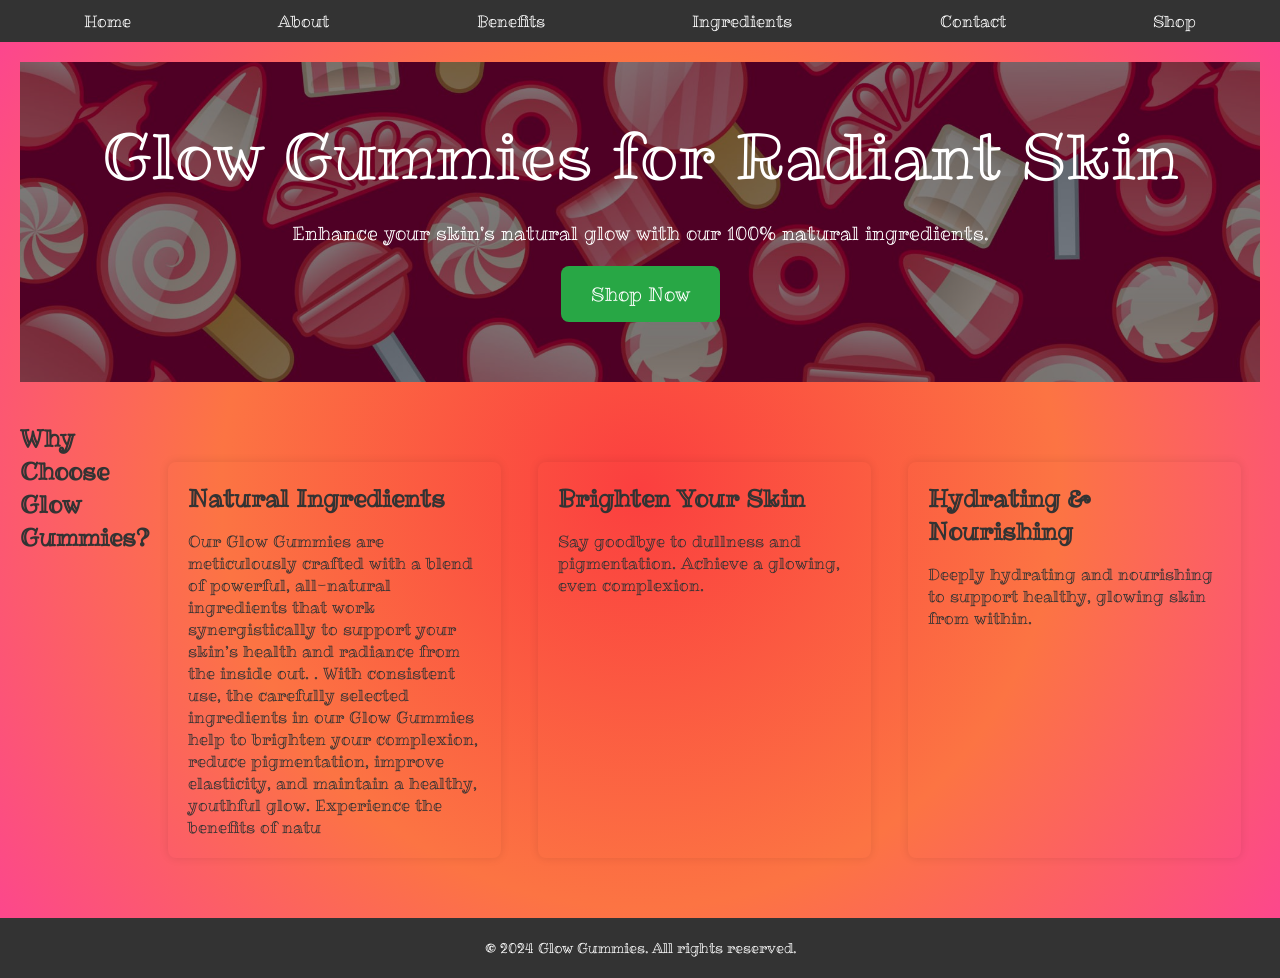
==== index.html @ 6601b664 "glow gummies project" ====
<!DOCTYPE html>
<html lang="en">
<head>
    <meta charset="UTF-8">
    <meta name="viewport" content="width=device-width, initial-scale=1.0">
    <title>Glow Gummies - Natural Skin Brightening</title>
    <link rel="stylesheet" href="styles.css">
    <link href="https://fonts.googleapis.com/css2?family=Ribeye+Marrow&display=swap" rel="stylesheet">
  
</head>
<body>
    <header>
        <nav>
            <ul>
                <li><a href="index.html">Home</a></li>
                <li><a href="about.html">About</a></li>
                <li><a href="benefits.html">Benefits</a></li>
                <li><a href="ingredients.html">Ingredients</a></li>
                <li><a href="contact.html">Contact</a></li>
                <li><a href="shop.html">Shop</a></li>
            </ul>
        </nav>
    </header>

    <main>
        <section class="hero">
            <h1>Glow Gummies for Radiant Skin</h1>
            <p>Enhance your skin's natural glow with our 100% natural ingredients.</p>
            <a href="shop.html" class="cta-button">Shop Now</a>
        </section>

        <section class="features">
            <h2>Why Choose Glow Gummies?</h2>
            <div class="feature-cards">
                <div class="card">
                    <h3>Natural Ingredients</h3>
                    <p>Our Glow Gummies are meticulously crafted with a blend of powerful, all-natural ingredients that work synergistically to support your skin’s health and radiance from the inside out. . With consistent use, the carefully selected ingredients in our Glow Gummies help to brighten your complexion, reduce pigmentation, improve elasticity, and maintain a healthy, youthful glow. Experience the benefits of natu</p>
                </div>
                <div class="card">
                    <h3>Brighten Your Skin</h3>
                    <p>Say goodbye to dullness and pigmentation. Achieve a glowing, even complexion.</p>
                </div>
                <div class="card">
                    <h3>Hydrating & Nourishing</h3>
                    <p>Deeply hydrating and nourishing to support healthy, glowing skin from within.</p>
                </div>
            </div>
        </section>
    </main>

    <footer>
        <p>&copy; 2024 Glow Gummies. All rights reserved.</p>
    </footer>
</body>
</html>
---- styles.css ----
* {
  margin: 0;
  padding: 0;
  box-sizing: border-box;
}

body {
  font-family: Arial, sans-serif;
  background-color: #f4f4f4;
  color: #333;
}

header {
  font-family: "Ribeye Marrow", serif;
  background-color: #333;
  padding: 10px;
}

header nav ul {
  list-style: none;
  display: flex;
  justify-content: space-around;
}

header nav ul li a {
  color: white;
  text-decoration: none;
  padding: 10px;
}

header nav ul li a:hover {
  background-color: #555;
}

main {
  padding: 20px;
}

.hero {
  font-family: "Ribeye Marrow", serif;
  text-align: center;
  padding: 50px;
  background-image: url('images/bears.avif');
  background-size: cover; /* Ensures the image covers the entire container */
  background-position: center; /* Centers the image */
  background-repeat: no-repeat; /* Prevents the image from repeating */
}


.hero h1 {
  font-family: "Ribeye Marrow", serif;
  font-weight: 400;
  font-style: normal;
  font-size: 4rem; /* Adjust this value as needed for your design */
  margin-bottom: 20px; /* Add space below the heading */
}
.hero p {
  font-size: 1.2rem;
}

.cta-button {
  display: inline-block;
  padding: 15px 30px;
  margin-top: 20px;
  background-color: #f05135; /* Example button color */
  color: white;
  text-decoration: none;
  font-size: 18px;
  border-radius: 5px;
  position: relative; /* Ensure the button stays within the hero section */
  z-index: 10; /* Ensures the button is in front */
}

.cta-button:hover {
  background-color: #ff4500; /* Hover effect */
}

/* Adding a fade-in and slide-up animation */
@keyframes slideInUp {
  0% {
    opacity: 0;
    transform: translateY(20px); /* Start slightly below */
  }
  100% {
    opacity: 1;
    transform: translateY(0); /* End at the original position */
  }
}

.features, .feature-cards {
  font-family: "Ribeye Marrow", serif;
  display: flex;
  justify-content: space-around;
  margin-top: 40px;
}

.card {
  padding: 20px;
  border-radius: 8px;
  box-shadow: 0 0 10px rgba(0, 0, 0, 0.1);
  width: 30%;
  animation: slideInUp 0.6s ease-out forwards; /* Apply the animation */
  opacity: 0; /* Start with the card invisible */
  transform: translateY(20px); /* Start slightly below */
  transition: all 0.3s ease-out; /* Smooth transition for hover effects */
}

/* Apply a slight hover effect for interactivity */
.card:hover {
  transform: translateY(-5px); /* Slightly lift the card on hover */
  box-shadow: 0 4px 15px rgba(0, 0, 0, 0.2); /* Enhanced shadow on hover */
}

.card h3 {
  font-size: 1.5rem;
  margin-bottom: 15px;
}


footer {
  text-align: center;
  padding: 20px;
  background-color: #333;
  color: white;
  margin-top: 40px;
}

.shop .product {
  text-align: center;
}

button {
  padding: 10px 20px;
  background-color: #f27c00;
  color: white;
  border: none;
  border-radius: 5px;
  margin-top: 10px;
}

button:hover {
  background-color: #e56700;
}

form {
  display: flex;
  flex-direction: column;
  gap: 10px;
}

input, textarea {
  padding: 10px;
  border: 1px solid #ccc;
  border-radius: 5px;
}

@media screen and (max-width: 768px) {
  .feature-cards {
      flex-direction: column;
  }

  .card {
      width: 100%;
      margin-bottom: 20px;
  }
}

* {
  margin: 0;
  padding: 0;
  box-sizing: border-box;
}

body {
  font-family: Arial, sans-serif;
  background-color: #f4f4f4;
  color: #333;
  background: rgb(251,63,63);
background: -moz-radial-gradient(circle, rgba(251,63,63,1) 0%, rgba(252,116,67,1) 52%, rgba(252,70,142,1) 97%, rgba(252,70,144,1) 100%);
background: -webkit-radial-gradient(circle, rgba(251,63,63,1) 0%, rgba(252,116,67,1) 52%, rgba(252,70,142,1) 97%, rgba(252,70,144,1) 100%);
background: radial-gradient(circle, rgba(251,63,63,1) 0%, rgba(252,116,67,1) 52%, rgba(252,70,142,1) 97%, rgba(252,70,144,1) 100%);
filter: progid:DXImageTransform.Microsoft.gradient(startColorstr="#fb3f3f",endColorstr="#fc4690",GradientType=1);/* Prevent repeating the image */
}

header {
  background-color: #333;
  padding: 10px;
}

header nav ul {
  list-style: none;
  display: flex;
  justify-content: space-around;
}

header nav ul li a {
  color: white;
  text-decoration: none;
  padding: 10px;
}

header nav ul li a:hover {
  background-color: #555;
}

main {
  padding: 20px;
}

.hero {
  text-align: center;
  padding: 50px;
  background-image: url('images/board.jpg');
  background-size: cover;
  background-position: center center;
  background-repeat: no-repeat;
  color: white;
  position: relative; /* Ensure hero section is positioned */
}

.hero::before {
  content: '';
  position: absolute;
  top: 0;
  left: 0;
  right: 0;
  bottom: 0;
  background: rgba(0, 0, 0, 0.5); /* Dark overlay */
  z-index: 1; /* Lower z-index so button can be in front */
}

.hero h1, .hero p {
  position: relative;
  z-index: 2; /* Ensure text is above overlay */
}

button {
  padding: 10px 20px;
  background-color: #f27c00;
  color: white;
  border: none;
  border-radius: 5px;
  margin-top: 10px;
  position: relative; /* Ensure button is positioned */
  z-index: 10; /* Ensure button is in front */
}

button:hover {
  background-color: #e56700;
}

form {
  display: flex;
  flex-direction: column;
  gap: 10px;
}

input, textarea {
  padding: 10px;
  border: 1px solid #ccc;
  border-radius: 5px;
}

@media screen and (max-width: 768px) {
  .feature-cards {
      flex-direction: column;
  }

  .card {
      width: 100%;
      margin-bottom: 20px;
  }

  .hero {
      background-size: cover;
      background-position: top center;
  }
}


* {
  margin: 0;
  padding: 0;
  box-sizing: border-box;
}

body {
  font-family: Ribeye Marrow;
  background-color: #f4f4f4;
  color: #333;
}

header {
  background-color: #333;
  padding: 10px;
}

header nav ul {
  list-style: none;
  display: flex;
  justify-content: space-around;
}

header nav ul li a {
  color: white;
  text-decoration: none;
  padding: 10px;
}

header nav ul li a:hover {
  background-color: #555;
}

main {
  padding: 20px;
}

.about {
  text-align: center;
  margin-top: 50px;
}

.about h1 {
  font-size: 2.5rem;
  margin-bottom: 20px;
  opacity: 0;
  animation: fadeIn 2s forwards;
}

.about p {
  font-size: 1.2rem;
  margin-bottom: 30px;
  opacity: 0;
  animation: slideIn 2s forwards;
  animation-delay: 1s;
}

.team-info {
  margin-top: 40px;
  opacity: 0;
  animation: fadeIn 2s forwards;
  animation-delay: 2s;
}

.team-info h2 {
  font-size: 2rem;
  margin-bottom: 15px;
}

.team-info p {
  font-size: 1.1rem;
  line-height: 1.6;
}

footer {
  text-align: center;
  padding: 20px;
  background-color: #333;
  color: white;
  margin-top: 40px;
}

/* Animations */
@keyframes fadeIn {
  0% {
      opacity: 0;
  }
  100% {
      opacity: 1;
  }
}

@keyframes slideIn {
  0% {
      transform: translateX(-50%);
      opacity: 0;
  }
  100% {
      transform: translateX(0);
      opacity: 1;
  }
}

@media screen and (max-width: 768px) {
  .about h1 {
      font-size: 2rem;
  }

  .about p {
      font-size: 1rem;
  }

  .team-info h2 {
      font-size: 1.5rem;
  }
}

/* General Layout */
body {
  font-family: 'Arial', sans-serif;
  margin: 0;
  padding: 0;
  
}

/* Shop Section */
.shop {
  text-align: center;
  padding: 50px;
  box-shadow: 0 4px 20px rgba(0, 0, 0, 0.1);
  margin: 40px auto;
  max-width: 1000px;
  min-height: 520px; 
  border-radius: 50px;
}

/* Shop Title */
.shop h1 {
  font-family: "Ribeye Marrow", serif;
  font-size: 3rem;
  margin-bottom: 20px;
  color: #333;
}

/* Product Container */
.product {
  
  font-family: "Ribeye Marrow", serif;
  display: flex;
  flex-direction: row;
  align-items: center;
  justify-content: center;
  gap: 40px;
  margin-top: 20px;
}

/* Product Image */
.product-image {
  width: 300px;
  height: 300px;
  object-fit: cover;
  border-radius: 10px;
  box-shadow: 0 4px 15px rgba(0, 0, 0, 0.1);
}

/* Product Details */
.product-details {
  font-family: "Ribeye Marrow", serif;
  text-align: left;
  max-width: 400px;
}

/* Product Name */
.product-details h2 {
  font-family: "Ribeye Marrow", serif;
  font-size: 2rem;
  color: #333;
  margin-bottom: 10px;
}

/* Price */
.price {
  font-size: 1.5rem;
  color: black;
  font-weight: bold;
  margin-bottom: 15px;
}

/* Product Description */
.description {
  font-size: 1rem;
  color: #666;
  margin-bottom: 20px;
}

/* Button Styling */
.cta-button {
  font-family: "Ribeye Marrow", serif;
  background-color: rgb(18, 18, 209);
  color: white;
  border: none;
  padding: 12px 30px;
  font-size: 1.2rem;
  border-radius: 5px;
  cursor: pointer;
  transition: background-color 0.3s ease;
  margin: 10px;
}

.cta-button:hover {
  background-color: #ff4500;
}

/* Buy Now Button */
.buy-now {
  background-color: #4722da;
}

.buy-now:hover {
  background-color: #218838;
}

/* Footer */
footer {
  font-family: "Ribeye Marrow", serif;
  background-color: #333;
  color: white;
  padding: 20px;
  text-align: center;
  position: relative;
  bottom: 0;
  width: 100%;
  font-size: 0.9rem;
}


/* Ingredients Section */
.ingredients {
  text-align: center;
  padding: 50px;
  
}

.ingredients h2 {
  font-size: 2.5rem;
  color: #333;
  margin-bottom: 40px;
  font-family: "Ribeye Marrow", serif;
}

/* Ingredient Cards Container */
.ingredient-cards {
  display: grid;
  grid-template-columns: repeat(auto-fill, minmax(250px, 1fr)); /* Responsive grid layout */
  gap: 20px;
  padding: 0 20px;
}

/* Individual Ingredient Card */
.ingredient-card {
  background-color: #e83241;
  padding: 20px;
  border-radius: 10px;
  box-shadow: 0 4px 10px rgba(0, 0, 0, 0.1);
  text-align: center;
  transition: transform 0.3s ease, box-shadow 0.3s ease;
}

/* Ingredient Image */
.ingredient-image {
  width: 100%;
  height: 200px;
  object-fit: cover;
  border-radius: 10px;
  transition: transform 0.3s ease; /* Image zoom effect */
}

/* Card Title */
.ingredient-card h3 {
  font-size: 1.5rem;
  color: #333;
  margin-top: 15px;
  font-family: "Ribeye Marrow", serif;
}

/* Card Description */
.ingredient-card p {
  font-size: 1rem;
  color: black;
  margin-top: 10px;
  line-height: 1.5;
}

/* Hover Effect for Ingredient Cards */
.ingredient-card:hover {
  transform: translateY(-10px); /* Lift effect */
  box-shadow: 0 6px 15px rgba(0, 0, 0, 0.15); /* Deeper shadow */
}

.ingredient-card:hover .ingredient-image {
  transform: scale(1.05); /* Zoom in effect on image */
}

/* Hover Effect for Images */
.ingredient-image:hover {
  transform: scale(1.1); /* Slight zoom effect */
}

/* Add Animation to Cards (On Load) */
.ingredient-card {
  opacity: 0;
  animation: fadeInUp 0.8s ease-out forwards;
}

/* Keyframes for fadeInUp animation */
@keyframes fadeInUp {
  0% {
    opacity: 0;
    transform: translateY(20px);
  }
  100% {
    opacity: 1;
    transform: translateY(0);
  }
}

.ingredient-card:nth-child(1) {
  animation-delay: 0.1s;
}

.ingredient-card:nth-child(2) {
  animation-delay: 0.2s;
}

.ingredient-card:nth-child(3) {
  animation-delay: 0.3s;
}

.ingredient-card:nth-child(4) {
  animation-delay: 0.4s;
}

.ingredient-card:nth-child(5) {
  animation-delay: 0.5s;
}

.ingredient-card:nth-child(6) {
  animation-delay: 0.6s;
}

.ingredient-card:nth-child(7) {
  animation-delay: 0.7s;
}

.ingredient-card:nth-child(8) {
  animation-delay: 0.8s;
}


/* Contact Section */
.contact {
  text-align: center;
  padding: 50px;
  background-color: #be520b;
  max-width: 800px;
  margin: 0 auto;
  border-radius: 10px;
  box-shadow: 0 4px 10px rgba(0, 0, 0, 0.1);
}

/* Contact Title */
.contact h1 {
  font-family: "Ribeye Marrow", serif;
  font-size: 2.5rem;
  color: #333;
  margin-bottom: 20px;
}

/* Contact Paragraph */
.contact p {
  font-family: "Ribeye Marrow", serif;
  font-size: 1.2rem;
  color: black;
  margin-bottom: 30px;
}

/* Form Group */
.form-group {
  
  text-align: left;
  margin-bottom: 20px;
  display: flex;
  flex-direction: column;
  align-items: flex-start;
}

/* Label Styling */
.form-group label {
  
  font-size: 1.1rem;
  color: #333;
  margin-bottom: 8px;
  font-family: "Ribeye Marrow", serif;
}

/* Input and Textarea Styling */
.form-group input, .form-group textarea {
  
  width: 100%;
  padding: 12px;
  font-size: 1rem;
  border-radius: 8px;
  border: 1px solid #ddd;
  box-sizing: border-box;
  margin-top: 5px;
  transition: border-color 0.3s ease;
}

.form-group input:focus, .form-group textarea:focus {
  border-color: #007bff;
  outline: none;
}

/* Textarea Styling */
.form-group textarea {
  resize: vertical;
  min-height: 150px;
}

/* Button Styling */
.cta-button {
  font-family: "Ribeye Marrow", serif;
  background-color: #28a745;
  color: white;
  border: none;
  padding: 15px 30px;
  font-size: 1.2rem;
  border-radius: 8px;
  cursor: pointer;
  transition: background-color 0.3s ease;
  margin-top: 20px;
}

.cta-button:hover {
  background-color: #218838;
}

/* Responsive Form */
@media (max-width: 768px) {
  .contact {
      padding: 30px;
  }

  .contact h1 {
      font-size: 2rem;
  }

  .contact p {
      font-size: 1rem;
  }
}
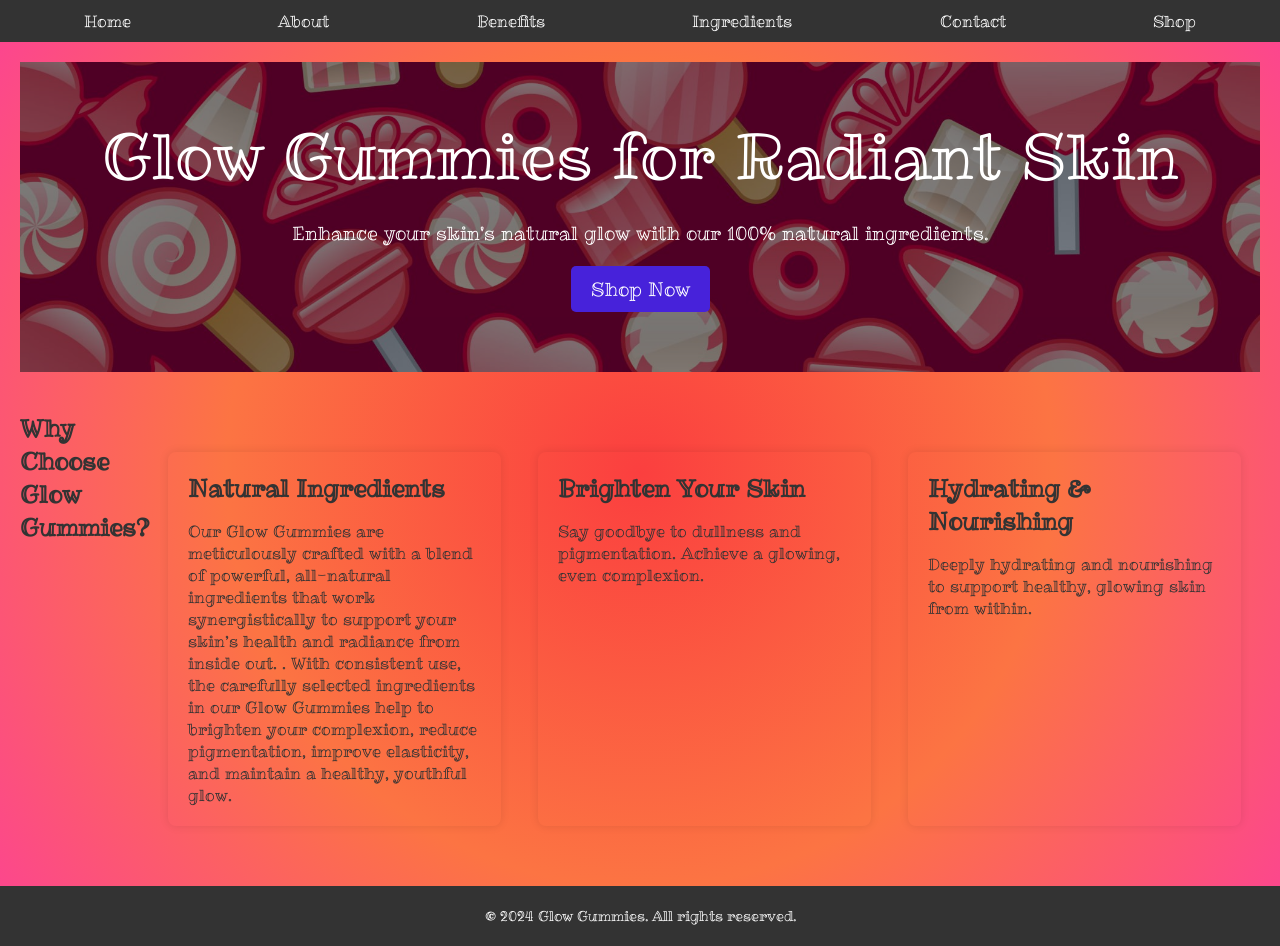
==== commit b389182e: "client changes" ====
--- a/index.html
+++ b/index.html
@@ -34,7 +34,7 @@
             <div class="feature-cards">
                 <div class="card">
                     <h3>Natural Ingredients</h3>
-                    <p>Our Glow Gummies are meticulously crafted with a blend of powerful, all-natural ingredients that work synergistically to support your skin’s health and radiance from the inside out. . With consistent use, the carefully selected ingredients in our Glow Gummies help to brighten your complexion, reduce pigmentation, improve elasticity, and maintain a healthy, youthful glow. Experience the benefits of natu</p>
+                    <p>Our Glow Gummies are meticulously crafted with a blend of powerful, all-natural ingredients that work synergistically to support your skin’s health and radiance from inside out. . With consistent use, the carefully selected ingredients in our Glow Gummies help to brighten your complexion, reduce pigmentation, improve elasticity, and maintain a healthy, youthful glow.</p>
                 </div>
                 <div class="card">
                     <h3>Brighten Your Skin</h3>
--- a/styles.css
+++ b/styles.css
@@ -410,7 +410,7 @@
   box-shadow: 0 4px 20px rgba(0, 0, 0, 0.1);
   margin: 40px auto;
   max-width: 1000px;
-  min-height: 520px; 
+  min-height: 520px;
   border-radius: 50px;
 }
 
@@ -424,7 +424,6 @@
 
 /* Product Container */
 .product {
-  
   font-family: "Ribeye Marrow", serif;
   display: flex;
   flex-direction: row;
@@ -512,6 +511,76 @@
   width: 100%;
   font-size: 0.9rem;
 }
+
+/* Responsive Design */
+@media (max-width: 1024px) {
+  /* Adjust Product Details */
+  .product-details {
+    max-width: 350px;
+  }
+
+  /* Adjust Spacing */
+  .product {
+    gap: 30px;
+  }
+
+  .shop h1 {
+    font-size: 2.5rem;
+  }
+}
+
+@media (max-width: 768px) {
+  /* Stack Products Vertically */
+  .product {
+    flex-direction: column;
+    align-items: center;
+  }
+
+  /* Adjust Image Size */
+  .product-image {
+    width: 250px;
+    height: 250px;
+  }
+
+  /* Adjust Shop Title */
+  .shop h1 {
+    font-size: 2rem;
+  }
+
+  /* Adjust Button Sizes */
+  .cta-button {
+    font-size: 1rem;
+    padding: 10px 20px;
+  }
+}
+
+@media (max-width: 480px) {
+  /* Further Adjust Image Size */
+  .product-image {
+    width: 200px;
+    height: 200px;
+  }
+
+  /* Adjust Product Details */
+  .product-details {
+    max-width: 90%;
+    text-align: center;
+  }
+
+  .price {
+    font-size: 1.2rem;
+  }
+
+  .description {
+    font-size: 0.9rem;
+  }
+
+  /* Footer Font Size */
+  footer {
+    font-size: 0.8rem;
+  }
+}
+
 
 
 /* Ingredients Section */
@@ -739,3 +808,43 @@
       font-size: 1rem;
   }
 }
+.swiper {
+  width: 100%;
+  max-width: 1000px;
+  padding: 20px 0;
+}
+
+.swiper-slide {
+  display: flex;
+  flex-direction: column;
+  align-items: center;
+  text-align: center;
+  background: #fff;
+  padding: 20px;
+  border-radius: 10px;
+  box-shadow: 0 4px 15px rgba(0, 0, 0, 0.1);
+}
+
+.product-image {
+  width: 200px;
+  height: 200px;
+  object-fit: cover;
+  border-radius: 10px;
+}
+
+.product-details {
+  margin-top: 10px;
+}
+
+.cta-button {
+  background-color: #4722da;
+  color: white;
+  border: none;
+  padding: 10px 20px;
+  border-radius: 5px;
+  cursor: pointer;
+}
+
+.cta-button:hover {
+  background-color: #ff4500;
+}
